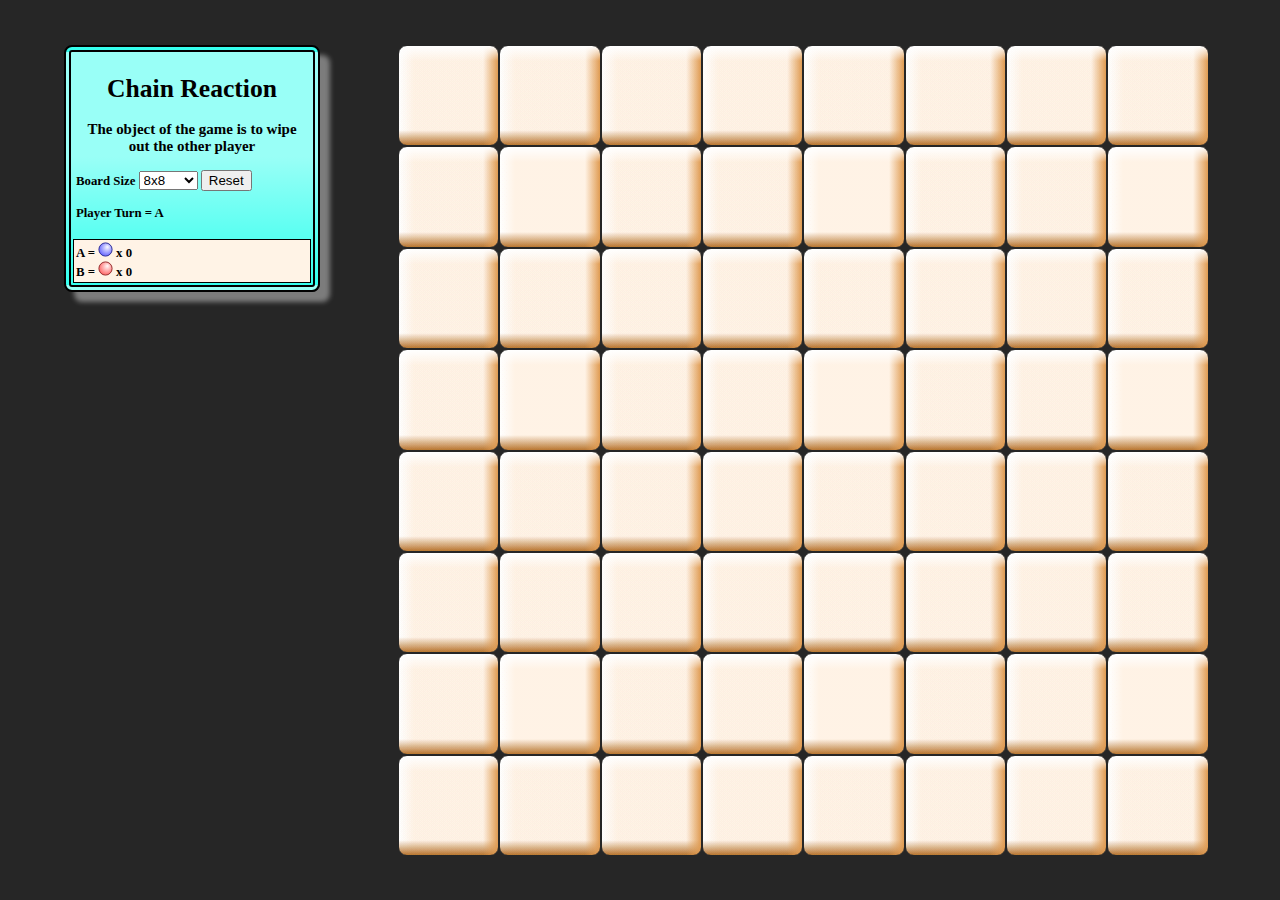
==== ChainReactionClone/ChainReaction.html @ 4d659c59 "adding Chain Reaction to my portfolio" ====
<!DOCTYPE html>    <!-- HTML 5.0 doctype -->

<!--
//====
/// @file ChainReaction.html
/// @brief A clone of a game I used to play on a Texas Instruments Pegesus Computer
/// @author Trevor Ratliff
/// @date 2014-01-10
//  
//  Definitions:
//  
/// @verbatim
/// History:  Date  |  Programmer  |  Contact  |  Description  |
///     2014-01-10  |  Trevor Ratliff  |  trevor.w.ratliff@gmail.com  | 
///         file creation  |
/// @endverbatim
//====
-->

<html>
    <head>
        <meta charset="UTF-8">
        <!-- <link rel="alternate stylesheet" type="text/css" href="styles/ChainReactionLight.css" title="alternate" /> -->
        <link rel="stylesheet" type="text/css" href="styles/ChainReaction.css" title="main" />
        
        <script type="text/javascript" src="scripts/ChainReaction.js"></script>
        
        <noscript>
            Turning JavaScript on in your browser makes for a much better experience!
        </noscript>
    </head>
    
    <body>
        <div id="board"></div>
        <div id="controls">
            <h1>Chain Reaction</h1>
            <h3>The object of the game is to wipe out the other player</h3>
            <div>
                <label for="selBoardSize">Board Size</label>
                <select id="selBoardSize">
                    <option value="6">6x6</option>
                    <option value="8" selected>8x8</option>
                    <option value="10">10x10</option>
                </select>
                <button type="button" id="reset">Reset</button>
            </div>
            <br>
            <div>
                <label for="txtTurn">Player Turn = </label><span id="txtTurn">A</span>
                
            </div>
            <br>
            <div id="resources">
                <label for="svgPlayerA">A = </label>
                <!-- <svg id="svgPlayerA" class="piece" height="1em" width="1em">
                  <defs>
                    <radialGradient id="gradPlayerA" cx="50%" cy="50%" r="100%" fx="65%" fy="30%">
                      <stop offset="0%" style="stop-color:rgb(100,100,255);stop-opacity:0" />
                      <stop offset="100%" style="stop-color:rgb(0,0,255);stop-opacity:1" />
                    </radialGradient>
                  </defs>
                  <ellipse cx="50%" cy="50%" rx="44%" ry="44%" fill="url(#gradPlayerA)" stroke="#333399" />
                  Sorry, your browser does not support inline SVG.
                </svg> -->
                <object id="svgPlayerA" type="image/svg+xml" data="resources/PlayerA_small.svg" class="piece"></object>
                x <span id="playerScoreA">0</span>
                <br />
                <label for="svgPlayerB">B = </label>
                <!-- <svg id="svgPlayerB" class="piece" height="1em" width="1em">
                  <defs>
                    <radialGradient id="gradPlayerB" cx="50%" cy="50%" r="100%" fx="65%" fy="30%">
                      <stop offset="0%" style="stop-color:rgb(255,100,100);stop-opacity:0" />
                      <stop offset="100%" style="stop-color:rgb(255,0,0);stop-opacity:1" />
                    </radialGradient>
                  </defs>
                  <ellipse cx="50%" cy="50%" rx="44%" ry="44%" fill="url(#gradPlayerB)" stroke="#993333" />
                  Sorry, your browser does not support inline SVG.
                </svg> -->
                <object id="svgPlayerB" type="image/svg+xml" data="resources/PlayerB_small.svg" class="piece"></object>
                 x <span id="playerScoreB">0</span>
            </div>
        </div>
    </body>
</html>
---- ChainReactionClone/styles/ChainReactionLight.css ----
/****
* @file 
* @brief 
* @author 
* @date 
* 
* @verbatim
* History:  Date  |  Programmer  |  Contact  |  Description  |
* @endverbatim
****/

body {
    
}
---- ChainReactionClone/styles/ChainReaction.css ----
/****
* @file ChainReaction.css
* @brief css for Chain Reaction game clone
* @author Trevor Ratliff
* @date 2014-01-10
* 
* @verbatim
* History:  Date  |  Programmer  |  Contact  |  Description  |
* @endverbatim
****/

/****
* tags
****/

html, body {
	border: 0px;
	height: 100%;
	margin: 0px;
	overflow: auto;
	padding: 0px;
}


body {
	background-color: hsla(0, 0%, 15%, 1);
	font-family: verdana;
	font-size: 2em;
}


/****
* ids
****/

#board {
	/* background-color: hsla(60, 100%, 50%, 1); */
	/* border: 7px double hsla(120, 100%, 50%, 1); */
	box-sizing: border-box;
	left: calc(10% + 2.4ex);
	margin: 0% auto;
	position: relative;
	top: 5%;
}


#controls {
	background-color: hsla(175, 100%, 80%, 1);
	background: linear-gradient(hsla(175, 100%, 80%, 1) 45%, hsla(175, 100%, 60%, 1));
	border: 7px double hsla(360, 100%, 0%, 1);
	border-radius: 8px;
	box-sizing: border-box;
	box-shadow: 10px 10px 5px rgba(255,255,255,0.4);
	/* float: left; */
	font-size: 0.4em;
	font-weight: 600;
	/* margin-top: -25%; */
	left: 5%;
	max-height: 400px;
	max-width: 20%;
	min-width: 12em;
	overflow: auto;
	padding: 5px;
	position: absolute;
	top: 5%;
	/* width: 30%; */
	z-index: 100;
}


#controls h1, #controls h3 {
	text-align: center;
}


#resources {
	background-color: hsla(31, 100%, 95%, 1);
	border: 1px solid hsla(360, 100%, 0%, 1);
	left: -3px;
	padding: 2px;
	position: relative;
	top: 3px;
	width: calc(100% + 0px);
}

#resources .piece {
	float: none;
	height: 2.5ex;
	position: relative;
	width: 2.5ex;
}


/****
* classes
****/

.active {
	display: block;
}


.cell {
	background-color: hsla(31, 100%, 95%, 1);
	background: 
		linear-gradient(  0deg, hsla(31, 100%,  95%, 0.01) 85%, hsla(31, 100%, 100%, 1.0) ), 
		linear-gradient( 90deg, hsla(31, 100%,  95%, 0.01) 85%, hsla(31,  70%,  60%, 1.0) ),
		linear-gradient(180deg, hsla(31, 100%,  95%, 0.01) 85%, hsla(31,  60%,  45%, 1.0) ), 
		linear-gradient(270deg, hsla(31, 100%,  95%, 1.00) 85%, hsla(31, 100%, 100%, 1.0) ); 
	border: 1px solid hsla(240, 0%, 15%, 1);
	border-radius: 9px;
	box-sizing: border-box;
	-moz-box-sizing: border-box;
	height: 2em;
	float: left;
	position: relative;
	width: 2em;
}


.click-cover {
	position: absolute;
	width: 100%;
	height: 100%;
	z-index: 100;
}


.first-in-row {
	clear: left;
}


.piece {
	display: inline;
	/* float: left; */
	height: 45%;
	position: relative;
	width: 45%;
	z-index: 10;
}


div.reacting {
	background-color: hsla(48, 100%, 65%, 0.5);
	z-index: 0;
}


.s6 {
	height: calc(100%/6);
	width: calc(100%/6);
}


.s8 {
	height: calc(100%/8);
	width: calc(100%/8);
}


.s10 {
	height: calc(100%/10);
	width: calc(100%/10);
}


/****
* Screen adjustments based on size
****/
@media all and (max-width: 480px) {
	#controls {
		left: initial;
		margin: 0px auto;
		max-width: initial;
		position: relative;
		width: 90%;
	}
	
	#board {
		left: initial;
	}
}
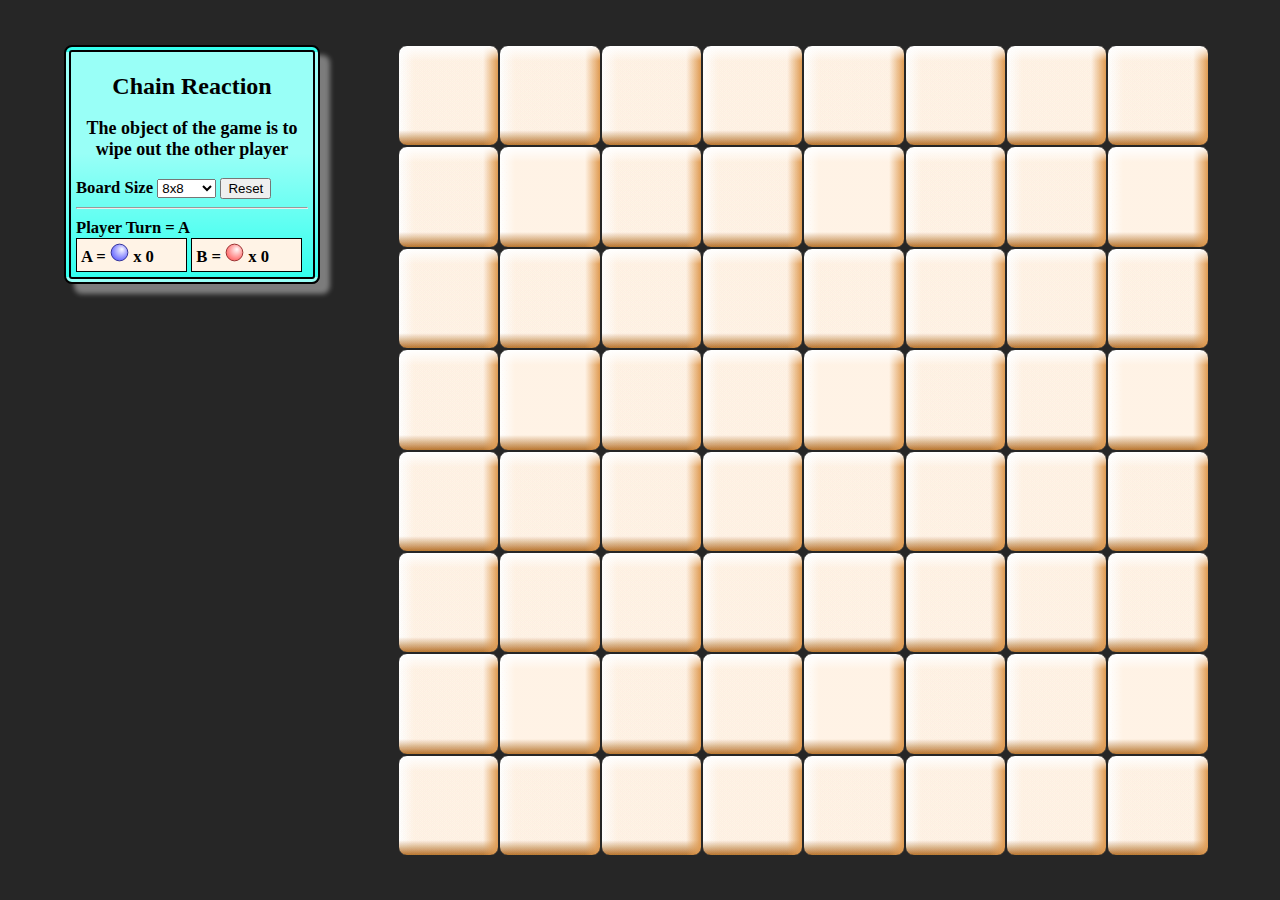
==== commit 33b059ce: "updating from other repo" ====
--- a/ChainReactionClone/ChainReaction.html
+++ b/ChainReactionClone/ChainReaction.html
@@ -13,10 +13,13 @@
 /// History:  Date  |  Programmer  |  Contact  |  Description  |
 ///     2014-01-10  |  Trevor Ratliff  |  trevor.w.ratliff@gmail.com  | 
 ///         file creation  |
+///     2014-01-30  |  Trevor Ratliff  |  trevor.w.ratliff@gmail.com  | 
+///         added commented out appcache file  |
 /// @endverbatim
 //====
 -->
 
+<!-- <html manifest="ChainReaction.appcache"> -->
 <html>
     <head>
         <meta charset="UTF-8">
@@ -31,8 +34,7 @@
     </head>
     
     <body>
-        <div id="board"></div>
-        <div id="controls">
+        <div id="controls" class="controls">
             <h1>Chain Reaction</h1>
             <h3>The object of the game is to wipe out the other player</h3>
             <div>
@@ -44,13 +46,11 @@
                 </select>
                 <button type="button" id="reset">Reset</button>
             </div>
-            <br>
-            <div>
-                <label for="txtTurn">Player Turn = </label><span id="txtTurn">A</span>
-                
-            </div>
-            <br>
-            <div id="resources">
+            <hr>
+            
+            <label for="txtTurn">Player Turn = </label><span id="txtTurn">A</span><br>
+            
+            <div id="ScoreA" class="score">
                 <label for="svgPlayerA">A = </label>
                 <!-- <svg id="svgPlayerA" class="piece" height="1em" width="1em">
                   <defs>
@@ -62,9 +62,12 @@
                   <ellipse cx="50%" cy="50%" rx="44%" ry="44%" fill="url(#gradPlayerA)" stroke="#333399" />
                   Sorry, your browser does not support inline SVG.
                 </svg> -->
-                <object id="svgPlayerA" type="image/svg+xml" data="resources/PlayerA_small.svg" class="piece"></object>
-                x <span id="playerScoreA">0</span>
-                <br />
+                <!-- <object id="svgPlayerA" type="image/svg+xml" data="resources/PlayerA_small.svg" class="piece"></object> -->
+                <img id="svgPlayerA" type="image/svg+xml" src="resources/PlayerA_small.svg" class="piece" />
+                <span>x </span><span id="playerScoreA">0</span>
+            </div>
+            
+            <div id="ScoreB" class="score">
                 <label for="svgPlayerB">B = </label>
                 <!-- <svg id="svgPlayerB" class="piece" height="1em" width="1em">
                   <defs>
@@ -76,9 +79,13 @@
                   <ellipse cx="50%" cy="50%" rx="44%" ry="44%" fill="url(#gradPlayerB)" stroke="#993333" />
                   Sorry, your browser does not support inline SVG.
                 </svg> -->
-                <object id="svgPlayerB" type="image/svg+xml" data="resources/PlayerB_small.svg" class="piece"></object>
-                 x <span id="playerScoreB">0</span>
+                <!-- <object id="svgPlayerB" type="image/svg+xml" data="resources/PlayerB_small.svg" class="piece"></object> -->
+                <img id="svgPlayerB" type="image/svg+xml" src="resources/PlayerB_small.svg" class="piece">
+                <span>x </span><span id="playerScoreB">0</span>
             </div>
         </div>
+        
+        <div id="board"></div>
+        
     </body>
 </html>
--- a/ChainReactionClone/styles/ChainReaction.css
+++ b/ChainReactionClone/styles/ChainReaction.css
@@ -45,26 +45,13 @@
 
 
 #controls {
-	background-color: hsla(175, 100%, 80%, 1);
-	background: linear-gradient(hsla(175, 100%, 80%, 1) 45%, hsla(175, 100%, 60%, 1));
-	border: 7px double hsla(360, 100%, 0%, 1);
-	border-radius: 8px;
-	box-sizing: border-box;
-	box-shadow: 10px 10px 5px rgba(255,255,255,0.4);
-	/* float: left; */
-	font-size: 0.4em;
-	font-weight: 600;
-	/* margin-top: -25%; */
 	left: 5%;
 	max-height: 400px;
 	max-width: 20%;
-	min-width: 12em;
-	overflow: auto;
-	padding: 5px;
+	min-width: 10em;
 	position: absolute;
 	top: 5%;
 	/* width: 30%; */
-	z-index: 100;
 }
 
 
@@ -72,6 +59,18 @@
 	text-align: center;
 }
 
+
+#controls {
+	font-size: 0.52em;
+}
+
+#controls h1 {
+	font-size: x-large;
+}
+
+#controls h3 {
+	font-size: large;
+}
 
 #resources {
 	background-color: hsla(31, 100%, 95%, 1);
@@ -81,13 +80,6 @@
 	position: relative;
 	top: 3px;
 	width: calc(100% + 0px);
-}
-
-#resources .piece {
-	float: none;
-	height: 2.5ex;
-	position: relative;
-	width: 2.5ex;
 }
 
 
@@ -113,8 +105,26 @@
 	-moz-box-sizing: border-box;
 	height: 2em;
 	float: left;
+	line-height: 5%;
 	position: relative;
 	width: 2em;
+}
+
+
+.controls {
+	background-color: hsla(175, 100%, 80%, 1);
+	background: linear-gradient(hsla(175, 100%, 80%, 1) 45%, hsla(175, 100%, 60%, 1));
+	border: 7px double hsla(360, 100%, 0%, 1);
+	border-radius: 8px;
+	box-sizing: border-box;
+	box-shadow: 10px 10px 5px rgba(255,255,255,0.4);
+	/* float: left; */
+	font-size: 0.8em;
+	font-weight: 600;
+	/* margin-top: -25%; */
+	overflow: auto;
+	padding: 5px;
+	z-index: 100;
 }
 
 
@@ -132,12 +142,16 @@
 
 
 .piece {
-	display: inline;
-	/* float: left; */
+	/* display: inline; */
+	float: left;
 	height: 45%;
 	position: relative;
 	width: 45%;
 	z-index: 10;
+}
+
+.player-b {
+	float: right;
 }
 
 
@@ -165,19 +179,54 @@
 }
 
 
+.score {
+	background-color: hsla(31, 100%, 95%, 1);
+	border: 1px solid hsla(360, 100%, 0%, 1);
+	display: inline-block;
+	left: 0px;
+	margin: 0px;
+	padding: 4px;
+	position: relative;
+	top: 0px;
+	width: calc(50% - 15px);
+}
+
+
+.score .piece {
+	float: none;
+	height: 2.5ex;
+	position: relative;
+	width: 2.5ex;
+}
+
+
 /****
 * Screen adjustments based on size
 ****/
-@media all and (max-width: 480px) {
+
+/* @media all and (max-width: 480px) { */
+/* @media all and (orientation:portrait) { */
+/* @media all and (max-width: 599px) and (min-aspect-ratio: 4/3), (orientation: portrait) { */
+@media all and (max-aspect-ratio: 4/3) {
 	#controls {
+		box-shadow: none;
 		left: initial;
-		margin: 0px auto;
+		margin: 1ex auto 0px;
 		max-width: initial;
 		position: relative;
+		top: initial;
 		width: 90%;
 	}
 	
+	
+	#controls {
+		font-size: 0.52em;
+	}
+	
+	
 	#board {
 		left: initial;
+		margin: 1ex auto 0px;
+		top: initial;
 	}
 }